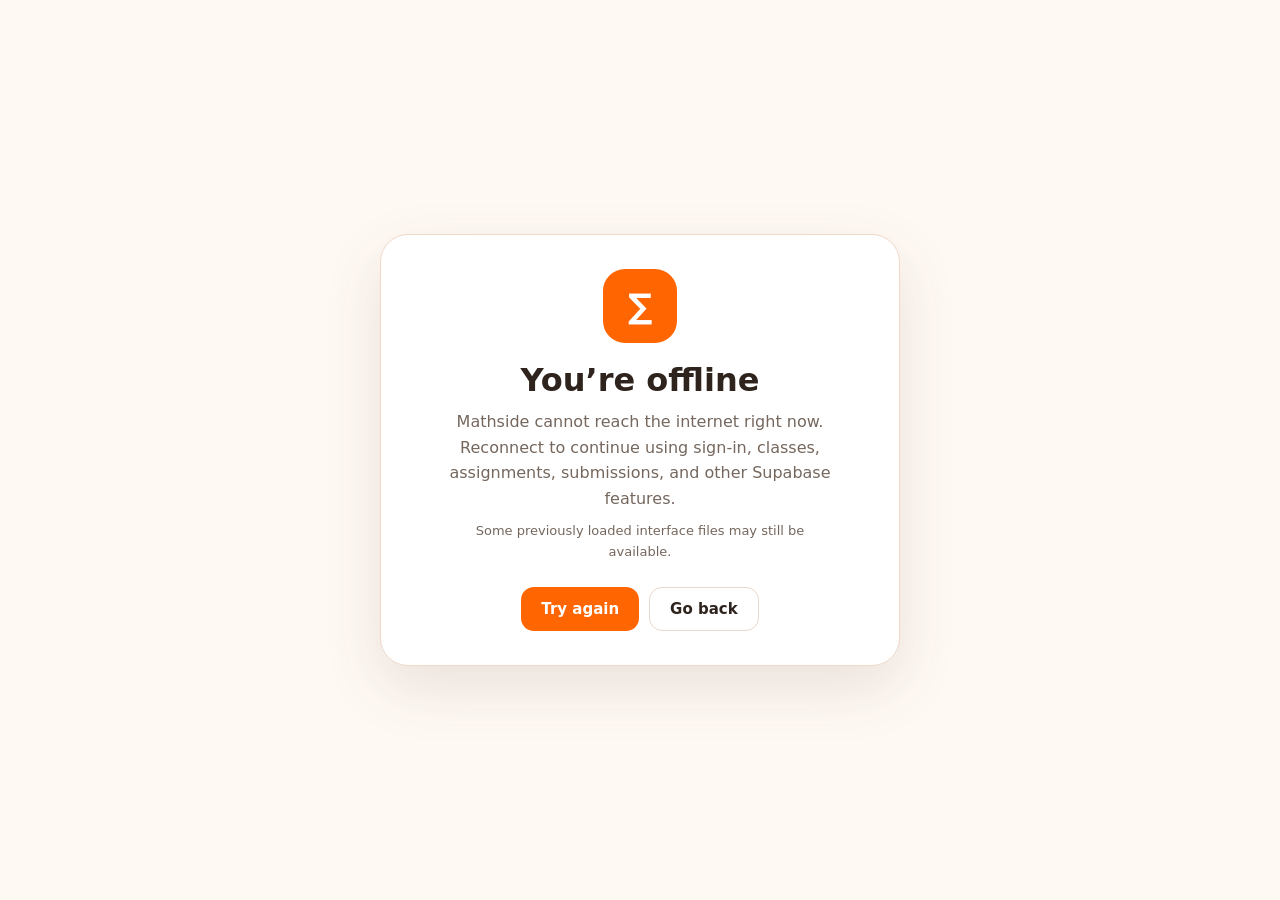
==== offline.html @ b28102f6 "Add files via upload" ====
<!doctype html>
<html lang="en">
<head>
  <meta charset="utf-8" />
  <meta name="viewport" content="width=device-width,initial-scale=1,viewport-fit=cover" />
  <meta name="theme-color" content="#ff6500" />
  <title>Mathside — Offline</title>
  <style>
    *{box-sizing:border-box}html,body{margin:0;min-height:100%;font-family:system-ui,-apple-system,BlinkMacSystemFont,"Segoe UI",sans-serif;background:#fff9f4;color:#2f241d}body{min-height:100vh;display:grid;place-items:center;padding:24px}.card{width:min(520px,100%);background:#fff;border:1px solid #f0d9c9;border-radius:28px;padding:34px;box-shadow:0 22px 60px rgba(76,48,31,.12);text-align:center}.icon{width:74px;height:74px;margin:0 auto 18px;border-radius:22px;background:#ff6500;display:grid;place-items:center;color:white;font-size:34px;font-weight:900}h1{font-size:32px;margin:0 0 10px}p{margin:0 auto;color:#75675d;line-height:1.6;max-width:390px}.hint{font-size:13px;margin-top:10px}.actions{margin-top:24px;display:flex;justify-content:center;gap:10px;flex-wrap:wrap}button{border:0;border-radius:13px;background:#ff6500;color:#fff;font:800 15px system-ui;padding:12px 20px;cursor:pointer}.ghost{background:#fff;color:#2f241d;border:1px solid #ead8cb}
  </style>
</head>
<body>
  <main class="card">
    <div class="icon">∑</div>
    <h1>You’re offline</h1>
    <p>Mathside cannot reach the internet right now. Reconnect to continue using sign-in, classes, assignments, submissions, and other Supabase features.</p>
    <p class="hint">Some previously loaded interface files may still be available.</p>
    <div class="actions">
      <button type="button" onclick="location.reload()">Try again</button>
      <button class="ghost" type="button" onclick="history.back()">Go back</button>
    </div>
  </main>
</body>
</html>
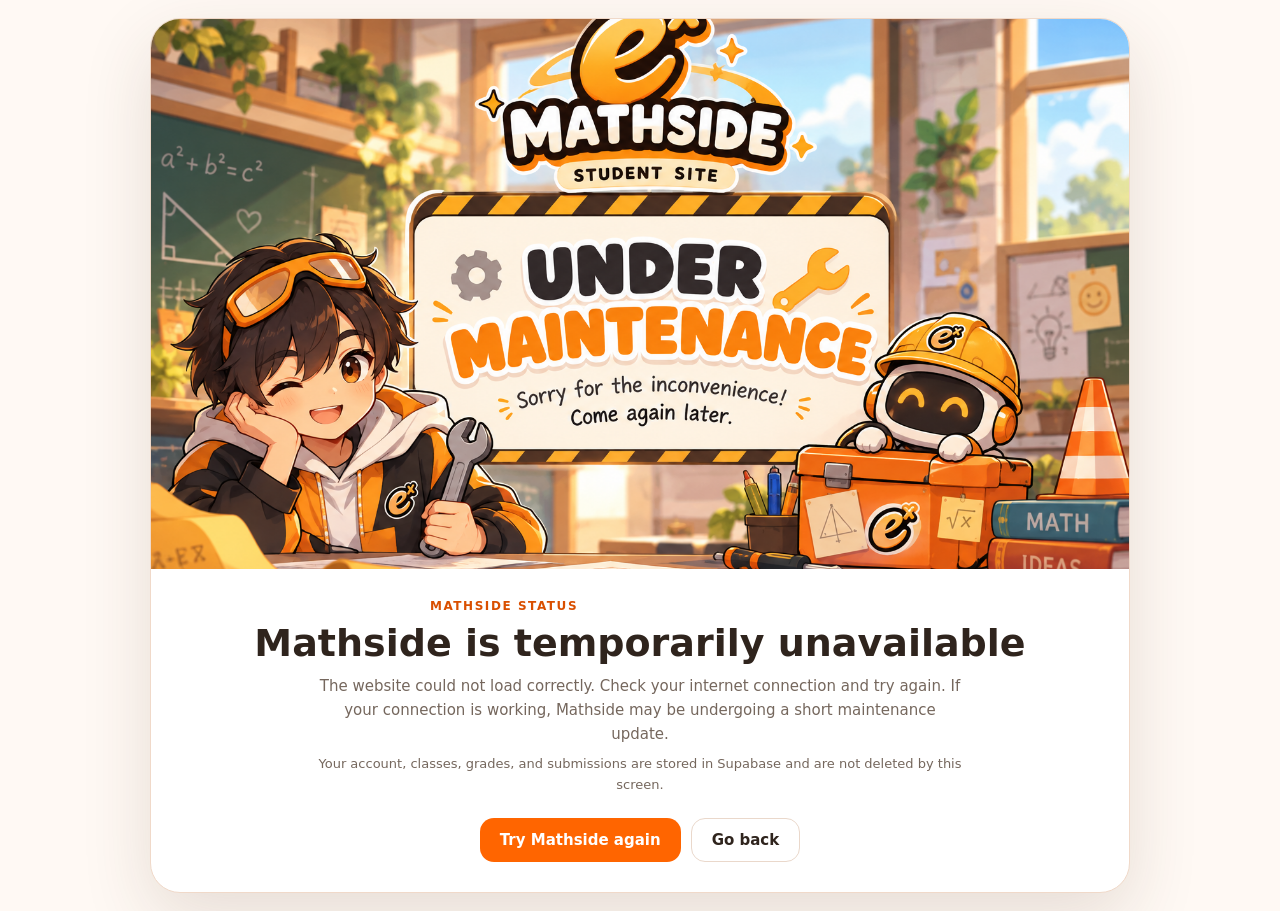
==== commit c0f6f03b: "Add files via upload" ====
--- a/offline.html
+++ b/offline.html
@@ -4,21 +4,51 @@
   <meta charset="utf-8" />
   <meta name="viewport" content="width=device-width,initial-scale=1,viewport-fit=cover" />
   <meta name="theme-color" content="#ff6500" />
-  <title>Mathside — Offline</title>
+  <meta name="color-scheme" content="light" />
+  <title>Mathside — Temporarily Unavailable</title>
   <style>
-    *{box-sizing:border-box}html,body{margin:0;min-height:100%;font-family:system-ui,-apple-system,BlinkMacSystemFont,"Segoe UI",sans-serif;background:#fff9f4;color:#2f241d}body{min-height:100vh;display:grid;place-items:center;padding:24px}.card{width:min(520px,100%);background:#fff;border:1px solid #f0d9c9;border-radius:28px;padding:34px;box-shadow:0 22px 60px rgba(76,48,31,.12);text-align:center}.icon{width:74px;height:74px;margin:0 auto 18px;border-radius:22px;background:#ff6500;display:grid;place-items:center;color:white;font-size:34px;font-weight:900}h1{font-size:32px;margin:0 0 10px}p{margin:0 auto;color:#75675d;line-height:1.6;max-width:390px}.hint{font-size:13px;margin-top:10px}.actions{margin-top:24px;display:flex;justify-content:center;gap:10px;flex-wrap:wrap}button{border:0;border-radius:13px;background:#ff6500;color:#fff;font:800 15px system-ui;padding:12px 20px;cursor:pointer}.ghost{background:#fff;color:#2f241d;border:1px solid #ead8cb}
+    :root{
+      --orange:#ff6500;
+      --orange-dark:#d94f00;
+      --ink:#2f241d;
+      --muted:#75675d;
+      --paper:#fff9f4;
+      --card:#ffffff;
+      --line:#f0d9c9;
+    }
+    *{box-sizing:border-box}
+    html,body{margin:0;min-height:100%;font-family:system-ui,-apple-system,BlinkMacSystemFont,"Segoe UI",sans-serif;background:var(--paper);color:var(--ink)}
+    body{min-height:100vh;display:grid;place-items:center;padding:max(18px,env(safe-area-inset-top)) 18px max(18px,env(safe-area-inset-bottom))}
+    .shell{width:min(980px,100%);background:var(--card);border:1px solid var(--line);border-radius:30px;overflow:hidden;box-shadow:0 24px 70px rgba(76,48,31,.14)}
+    .illustration{display:block;width:100%;height:auto;aspect-ratio:16/9;object-fit:cover;background:#f7eadf}
+    .content{padding:28px 28px 30px;text-align:center}
+    .eyebrow{margin:0 0 7px;color:var(--orange-dark);font-size:12px;font-weight:900;letter-spacing:.13em;text-transform:uppercase}
+    h1{font-size:clamp(26px,5vw,38px);line-height:1.08;margin:0 0 10px}
+    p{margin:0 auto;color:var(--muted);line-height:1.6;max-width:650px;font-size:15px}
+    .hint{font-size:13px;margin-top:8px}
+    .actions{margin-top:22px;display:flex;justify-content:center;gap:10px;flex-wrap:wrap}
+    button{border:0;border-radius:14px;background:var(--orange);color:#fff;font:800 15px system-ui;padding:12px 20px;cursor:pointer;transition:transform .15s ease,filter .15s ease}
+    button:hover{filter:brightness(.97);transform:translateY(-1px)}
+    button:active{transform:translateY(0)}
+    .ghost{background:#fff;color:var(--ink);border:1px solid #ead8cb}
+    @media (max-width:600px){
+      body{padding:12px}.shell{border-radius:22px}.content{padding:22px 18px 24px}.illustration{aspect-ratio:4/3;object-position:center}.actions{display:grid}.actions button{width:100%}
+    }
   </style>
 </head>
 <body>
-  <main class="card">
-    <div class="icon">∑</div>
-    <h1>You’re offline</h1>
-    <p>Mathside cannot reach the internet right now. Reconnect to continue using sign-in, classes, assignments, submissions, and other Supabase features.</p>
-    <p class="hint">Some previously loaded interface files may still be available.</p>
-    <div class="actions">
-      <button type="button" onclick="location.reload()">Try again</button>
-      <button class="ghost" type="button" onclick="history.back()">Go back</button>
-    </div>
+  <main class="shell" role="main" aria-labelledby="offlineTitle">
+    <img class="illustration" src="assets/mathside-maintenance.png" alt="Mathside student site under maintenance illustration" />
+    <section class="content">
+      <p class="eyebrow">Mathside status</p>
+      <h1 id="offlineTitle">Mathside is temporarily unavailable</h1>
+      <p>The website could not load correctly. Check your internet connection and try again. If your connection is working, Mathside may be undergoing a short maintenance update.</p>
+      <p class="hint">Your account, classes, grades, and submissions are stored in Supabase and are not deleted by this screen.</p>
+      <div class="actions">
+        <button type="button" onclick="location.reload()">Try Mathside again</button>
+        <button class="ghost" type="button" onclick="history.length > 1 ? history.back() : location.assign('./')">Go back</button>
+      </div>
+    </section>
   </main>
 </body>
 </html>
